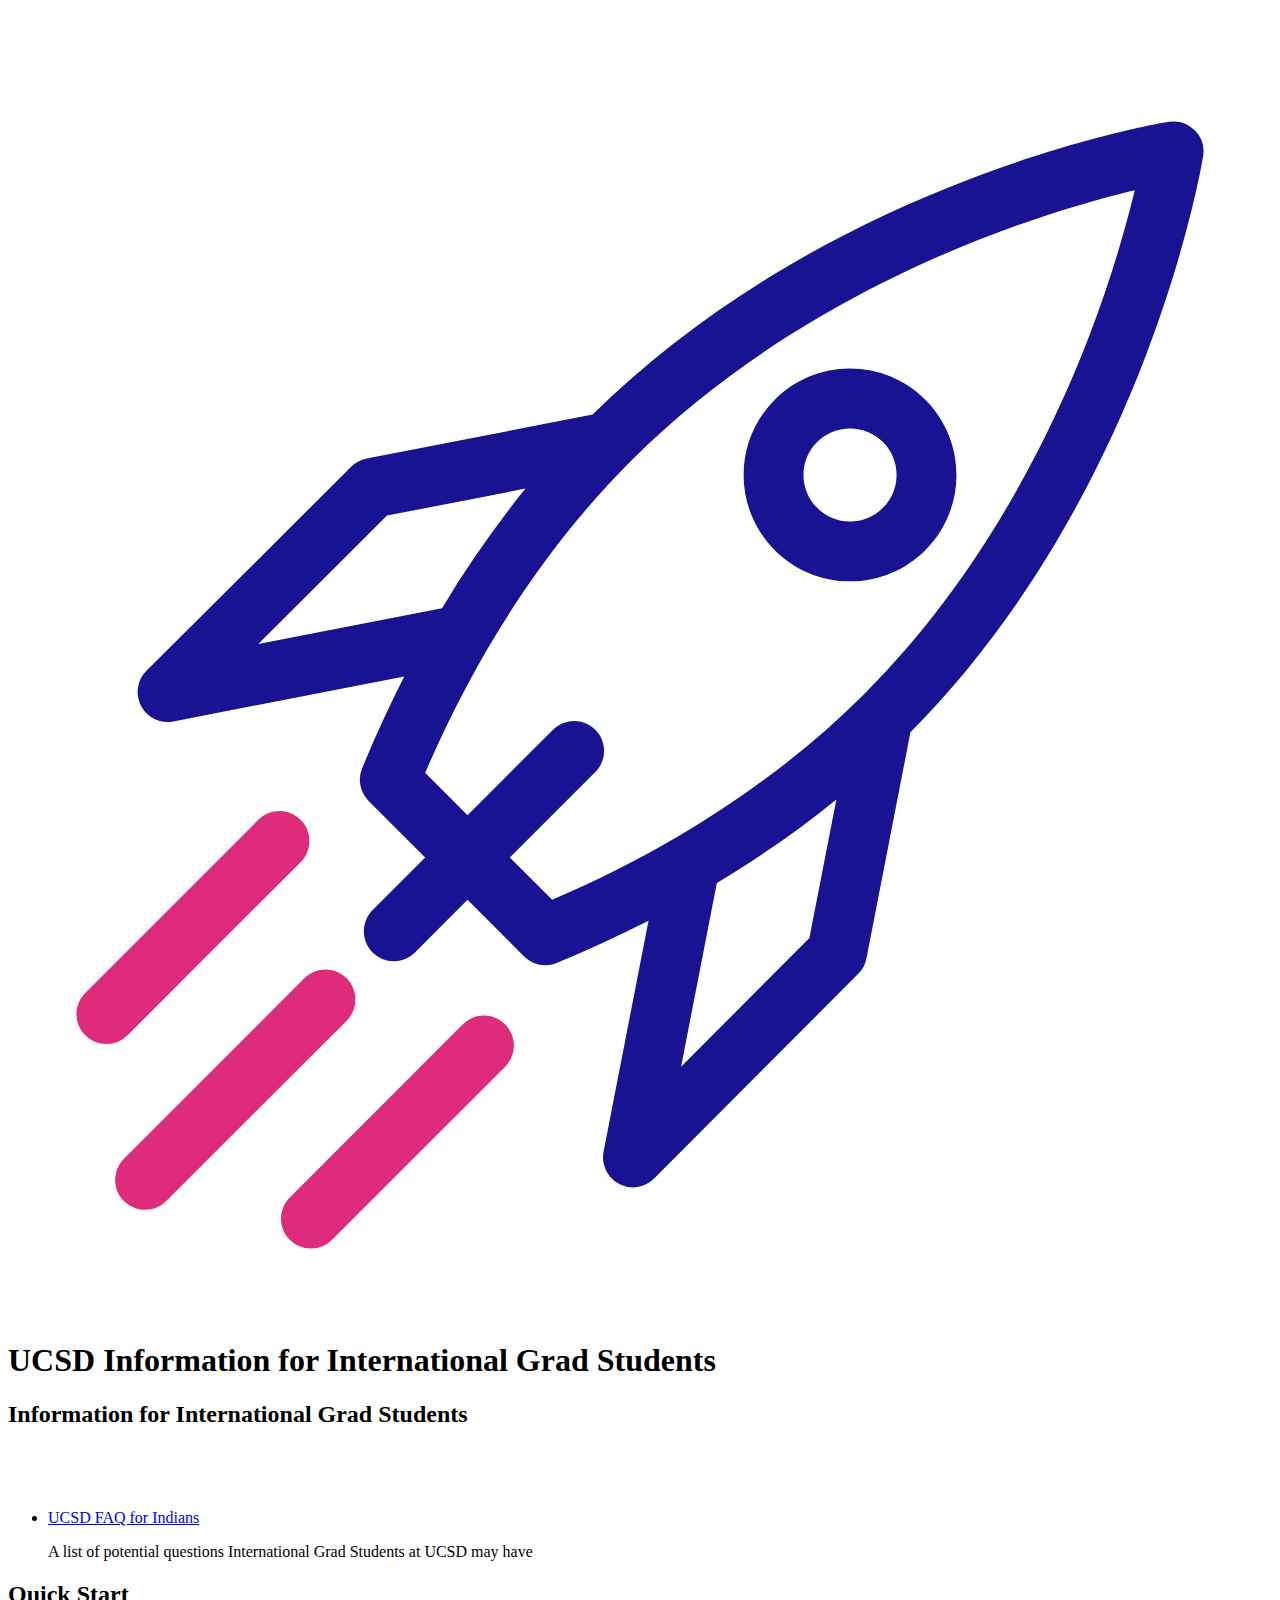
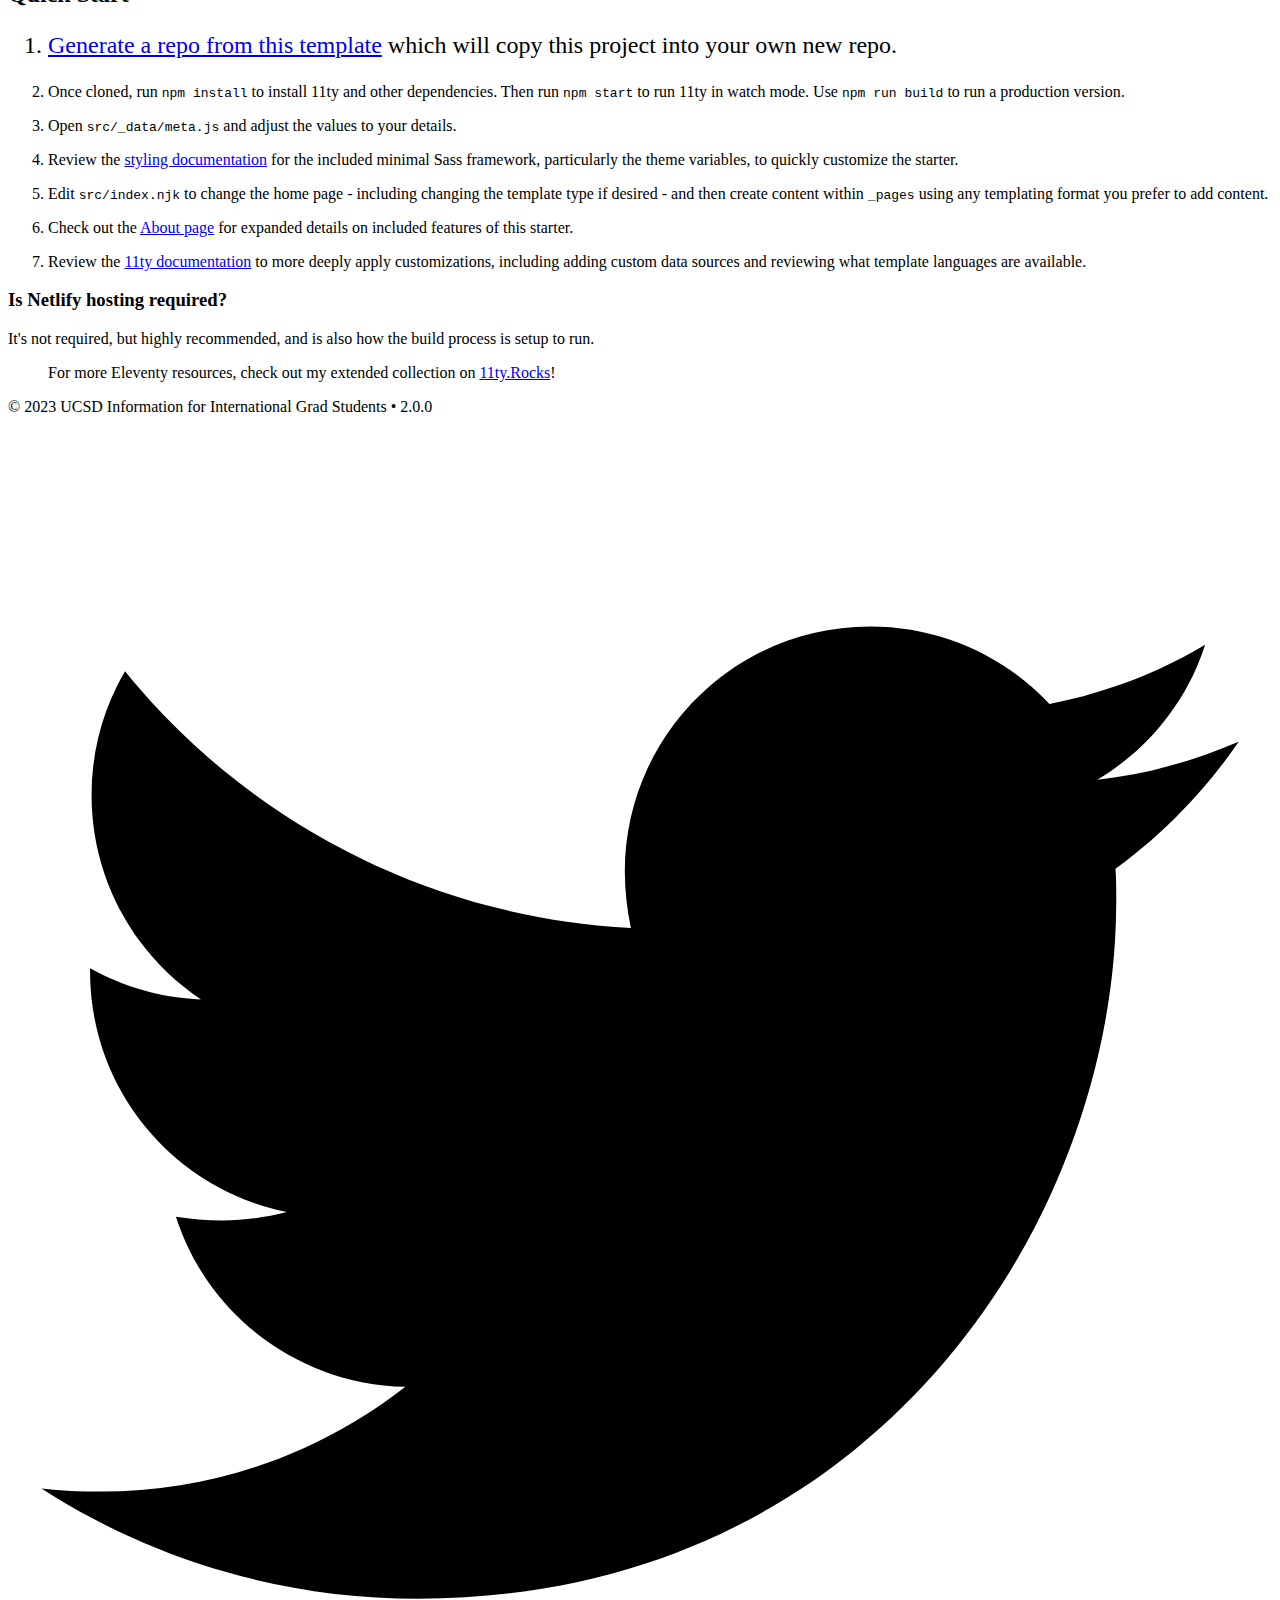
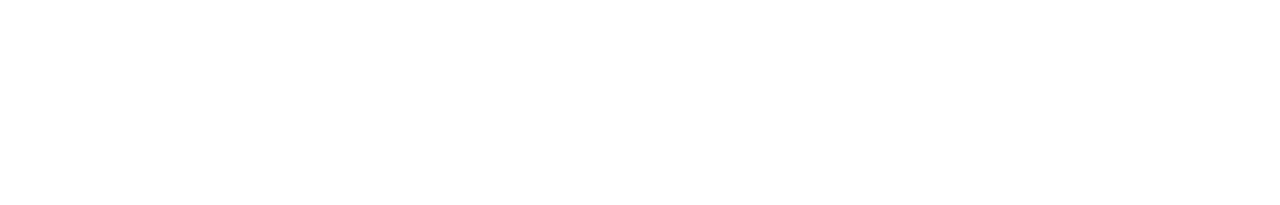
==== docs/index.html @ 631bee0d "Updated" ====
<!DOCTYPE html>
<html lang="en"><head>
    <!-- Generated from the 11ty Netlify Jumpstart: https://github.com/5t3ph/11ty-netlify-jumpstart -->
    <meta charset="UTF-8" />
    <meta name="viewport" content="width=device-width, initial-scale=1" />
    <meta name="generator" content="Eleventy v2.0.0" />
    <title>UCSD Information for International Grad Students</title>
    <meta
      name="description"
      content="Information for International Grad Students"
    />
    <link rel="icon" href="/favicon.png" />
    <link href="/css/style.css" rel="stylesheet" />

    
    <meta name="twitter:creator" content="@akshayprabhu200" />
    
    <meta
      name="twitter:title"
      content="UCSD Information for International Grad Students"
    />
    <meta
      name="twitter:description"
      content="Information for International Grad Students"
    />

    <meta
      name="og:title"
      content="UCSD Information for International Grad Students"
    />
    <meta
      name="og:description"
      content="Information for International Grad Students"
    />

    <link rel="preload" href="/fonts/baloo-2-v1-latin-500.woff2" as="font" type="font/woff2" crossorigin>
    <link rel="preload" href="/fonts/baloo-2-v1-latin-regular.woff2" as="font" type="font/woff2" crossorigin>

    <link
      rel="alternate"
      type="application/rss+xml"
      title="RSS Feed for UCSD Information for International Grad Students"
      href="/feed/"
    />
  </head>
  <body>
    <style>
  .logo {
    width: 12vmax;
    height: 12vmax;
    margin: 0 auto 2rem;
  }

  .logo svg {
    width: 100%;
    height: 100%;
  }

  .tdbc-hero {
    padding-top: 5vh;
    padding-bottom: 5vh;
  }

  #quickstart + ol li:first-child,
  #quickstart + ol li:first-child p {
    font-size: 1.5rem;
  }
</style>
<header class="tdbc-hero">
  <div class="tdbc-container">
    <span class="logo">
      <svg
        viewBox="0 0 800 800"
        xmlns="http://www.w3.org/2000/svg"
        aria-hidden="true"
        focusable="false"
      >
        <path fill="none" d="M-1-1h582v402H-1z" />
        <g>
          <path
            fill="#171392"
            d="M580.562 219.439c-12.721-12.723-29.637-19.728-47.623-19.728-17.987 0-34.903 7.005-47.625 19.728-12.72 12.72-19.725 29.634-19.725 47.621 0 17.99 7.005 34.904 19.725 47.625 12.722 12.721 29.633 19.723 47.618 19.726h.007c17.986 0 34.902-7.005 47.623-19.726 12.721-12.723 19.726-29.636 19.726-47.625-.002-17.987-7.007-34.9-19.726-47.621zm-26.791 68.456c-5.566 5.568-12.96 8.636-20.834 8.636-7.872-.002-15.271-3.068-20.834-8.636-5.566-5.562-8.633-12.96-8.633-20.834 0-7.868 3.065-15.269 8.633-20.834 5.563-5.565 12.967-8.63 20.834-8.63 7.868 0 15.268 3.063 20.834 8.63 11.492 11.488 11.492 30.18 0 41.668z"
          />
          <path
            fill="#df2b7c"
            d="M62.282 627.218a18.876 18.876 0 01-13.392-5.546c-7.398-7.397-7.398-19.395 0-26.79L158.42 485.35c7.398-7.397 19.392-7.397 26.79 0s7.398 19.395 0 26.792L75.676 621.672a18.876 18.876 0 01-13.394 5.546zM86.774 732.172c-4.85 0-9.696-1.85-13.395-5.549-7.398-7.397-7.398-19.389 0-26.786L187.545 585.67c7.398-7.398 19.392-7.398 26.787 0 7.398 7.398 7.398 19.393 0 26.79L100.168 726.623a18.884 18.884 0 01-13.394 5.549zM191.725 756.661a18.88 18.88 0 01-13.395-5.546c-7.398-7.397-7.398-19.393 0-26.789L287.863 614.79c7.396-7.394 19.392-7.396 26.787 0 7.398 7.397 7.398 19.395 0 26.793L205.12 751.115a18.884 18.884 0 01-13.395 5.546z"
          />
          <path
            fill="#171392"
            d="M751.113 48.891a18.949 18.949 0 00-16.403-5.311c-2.202.357-54.705 8.98-126.25 36.316-41.974 16.034-81.85 35.237-118.529 57.076-45.039 26.814-85.356 57.721-119.899 91.871l-143.055 27.85a18.967 18.967 0 00-9.753 5.177L87.618 391.06a18.944 18.944 0 0013.365 32.36c1.202 0 2.415-.114 3.628-.347l146.185-28.463c-9.516 18.672-18.419 38.055-26.683 58.144a18.958 18.958 0 004.125 20.603l35.811 35.811-33.27 33.27c-7.398 7.398-7.398 19.39 0 26.787a18.882 18.882 0 0013.397 5.549c4.847 0 9.693-1.85 13.392-5.546l33.27-33.271 35.811 35.813a18.962 18.962 0 0013.4 5.548c2.423 0 4.871-.467 7.199-1.426 20.091-8.262 39.475-17.165 58.141-26.678L376.934 695.4a18.946 18.946 0 0018.588 22.565c4.917 0 9.778-1.918 13.417-5.573l129.188-129.604a18.969 18.969 0 005.181-9.753l27.845-143.055c34.148-34.547 65.06-74.859 91.876-119.901 21.834-36.683 41.04-76.558 57.077-118.529 27.33-71.551 35.958-124.048 36.313-126.25a18.957 18.957 0 00-5.306-16.409zm-592.72 325.11l81.489-81.224 87.674-17.069c-19.015 23.391-36.655 48.634-52.847 75.648l-116.316 22.645zm348.826 186.12l-81.222 81.489 22.643-116.316c27.021-16.192 52.259-33.83 75.648-52.848l-17.069 87.675zm177.14-381.185c-23.915 62.371-68.01 152.302-142.237 226.531-34.171 34.168-73.96 64.54-118.89 90.838-.804.401-1.585.854-2.322 1.366-24.049 13.943-49.566 26.728-76.476 38.302l-26.806-26.809 54.11-54.106c7.395-7.397 7.395-19.392 0-26.79-7.398-7.397-19.392-7.396-26.79 0l-54.109 54.106-26.806-26.809c11.578-26.913 24.361-52.433 38.308-76.488.508-.732.951-1.5 1.35-2.295 26.298-44.938 56.672-84.732 90.849-118.909 74.225-74.225 164.156-118.319 226.527-142.235 37.897-14.537 70.522-23.601 92.09-28.797-5.198 21.571-14.263 54.197-28.798 92.095z"
          />
        </g>
      </svg>
    </span>
    <h1 class="tdbc-ink--primary tdbc-mb-none">UCSD Information for International Grad Students</h1>
    <h2 class="tdbc-lead tdbc-content-maxlength tdbc-ink--gray tdbc-mt-md tdbc-mx-auto">
      Information for International Grad Students
    </h2>
  </div>
</header>
<main class="tdbc-container">
  <div class="tdbc-section">
    <ul class="tdbc-column-container"><li class="tdbc-card">
        <div class="tdbc-card__content">
          <a href="/faq/" class="tdbc-card__title">UCSD FAQ for Indians</a>
          <p>A list of potential questions International Grad Students at UCSD may have</p>
        </div>
      </li></ul>
  </div>
  <style>
  </style>
<h2 id="quickstart" class="tdbc-h3 tdbc-mt-lg">Quick Start</h2>
<ol>
<li>
<p><a href="https://github.com/5t3ph/11ty-netlify-jumpstart/generate">Generate a repo from this template</a> which will copy this project into your own new repo.</p>
</li>
<li>
<p>Once cloned, run <code>npm install</code> to install 11ty and other dependencies. Then run <code>npm start</code> to run 11ty in watch mode. Use <code>npm run build</code> to run a production version.</p>
</li>
<li>
<p>Open <code>src/_data/meta.js</code> and adjust the values to your details.</p>
</li>
<li>
<p>Review the <a href="https://5t3ph.github.io/html-sass-jumpstart/">styling documentation</a> for the included minimal Sass framework, particularly the theme variables, to quickly customize the starter.</p>
</li>
<li>
<p>Edit <code>src/index.njk</code> to change the home page - including changing the template type if desired - and then create content within <code>_pages</code> using any templating format you prefer to add content.</p>
</li>
<li>
<p>Check out the <a href="/about/">About page</a> for expanded details on included features of this starter.</p>
</li>
<li>
<p>Review the <a href="https://11ty.dev">11ty documentation</a> to more deeply apply customizations, including adding custom data sources and reviewing what template languages are available.</p>
</li>
</ol>
<h3 class="tdbc-h4">Is Netlify hosting required?</h3>
<p>It's not required, but highly recommended, and is also how the build process is setup to run.</p>
<blockquote>
<p>For more Eleventy resources, check out my extended collection on <a href="https://11ty.rocks">11ty.Rocks</a>!</p>
</blockquote>
</main>


    <footer class="tdbc-background--secondary">
      <div class="tdbc-container tdbc-text-align-center">
        <div class="tdbc-row tdbc-ink--light tdbc-mx-auto">
          <p class="tdbc-mb-none">&copy; 2023 UCSD Information for International Grad Students • 2.0.0</p>
          <span class="tdbc-row tdbc-row--center-content">
            <a
              href="https://twitter.com/akshayprabhu200/"
              class="tdbc-icon-button tdbc-ink--light"
              aria-label="Twitter"
            >
              <svg xmlns="http://www.w3.org/2000/svg" viewBox="0 0 26 28" aria-hidden="true" focusable="false">
                <path
                  d="M25.312 6.375c-0.688 1-1.547 1.891-2.531 2.609 0.016 0.219 0.016 0.438 0.016 0.656 0 6.672-5.078 14.359-14.359 14.359-2.859 0-5.516-0.828-7.75-2.266 0.406 0.047 0.797 0.063 1.219 0.063 2.359 0 4.531-0.797 6.266-2.156-2.219-0.047-4.078-1.5-4.719-3.5 0.313 0.047 0.625 0.078 0.953 0.078 0.453 0 0.906-0.063 1.328-0.172-2.312-0.469-4.047-2.5-4.047-4.953v-0.063c0.672 0.375 1.453 0.609 2.281 0.641-1.359-0.906-2.25-2.453-2.25-4.203 0-0.938 0.25-1.797 0.688-2.547 2.484 3.062 6.219 5.063 10.406 5.281-0.078-0.375-0.125-0.766-0.125-1.156 0-2.781 2.25-5.047 5.047-5.047 1.453 0 2.766 0.609 3.687 1.594 1.141-0.219 2.234-0.641 3.203-1.219-0.375 1.172-1.172 2.156-2.219 2.781 1.016-0.109 2-0.391 2.906-0.781z"
                ></path>
              </svg>
            </a>
          </span>
        </div>
      </div>
    </footer>
  </body>
</html>
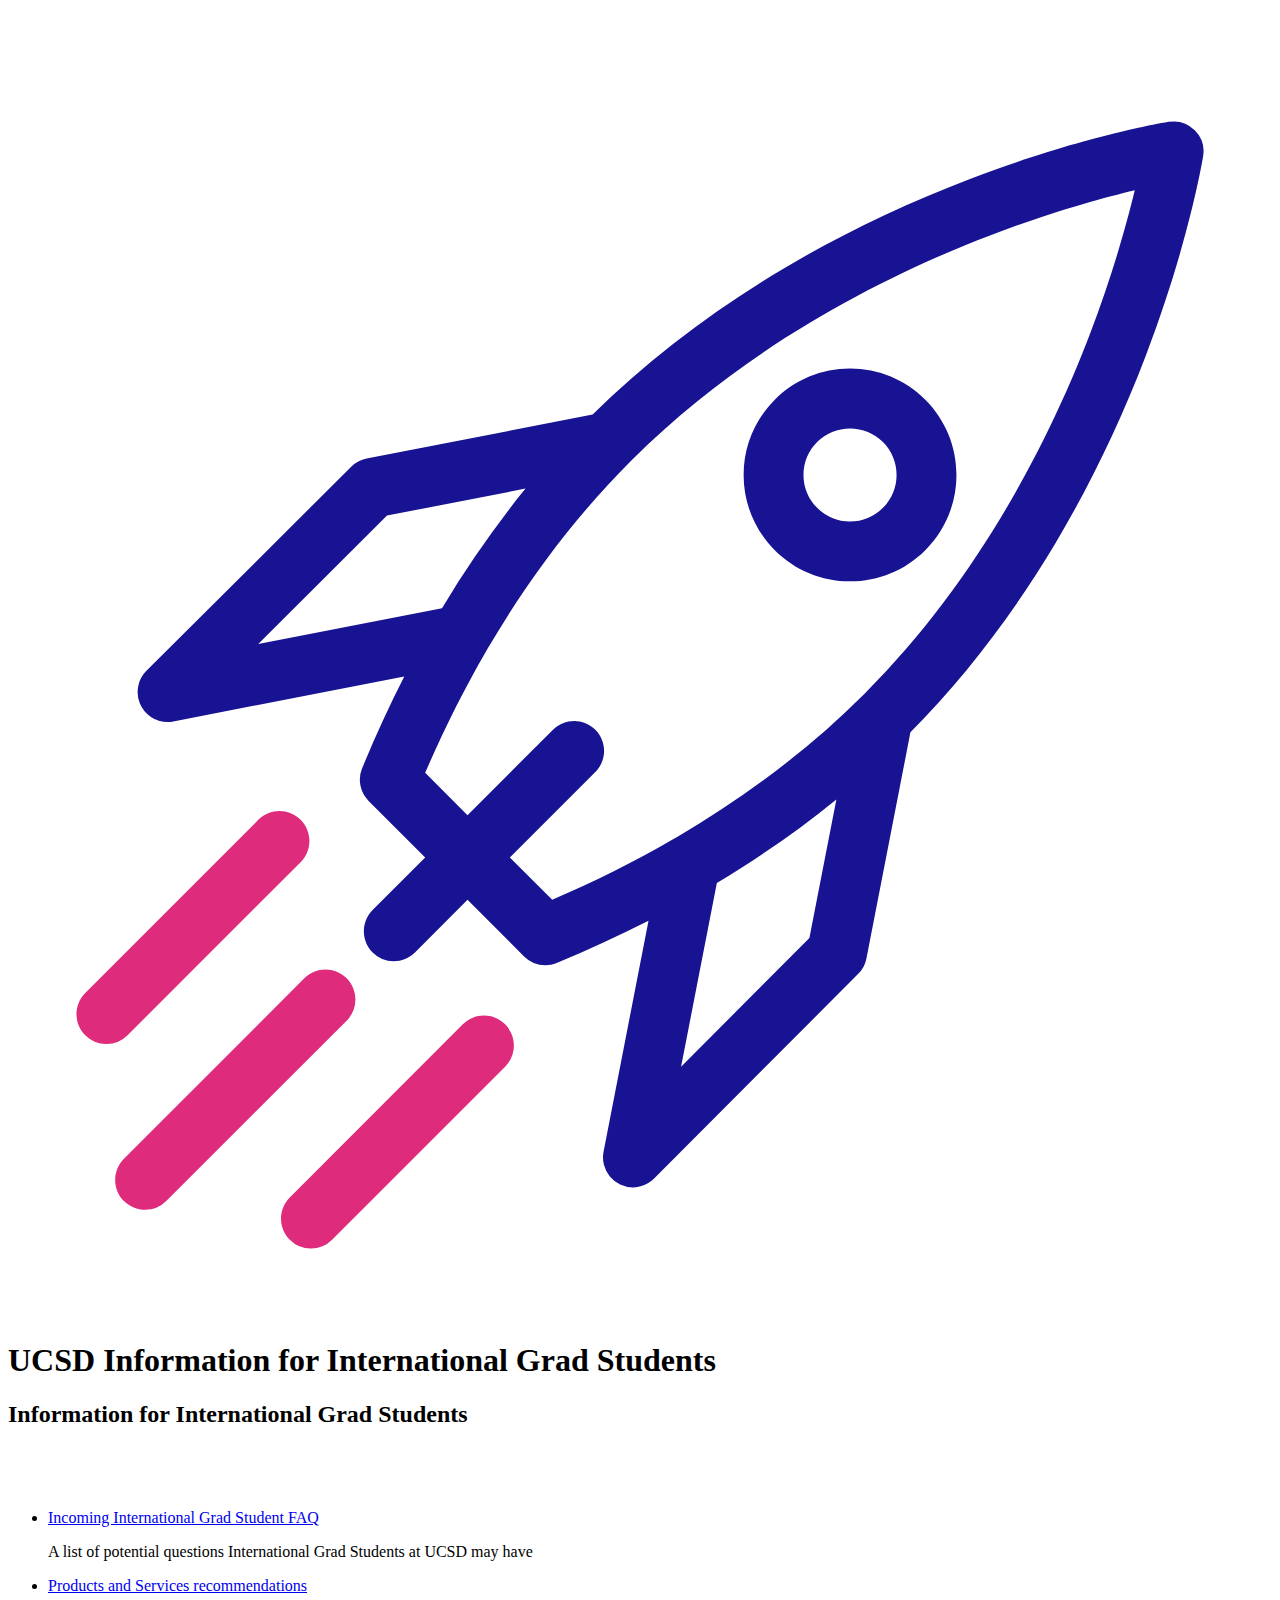
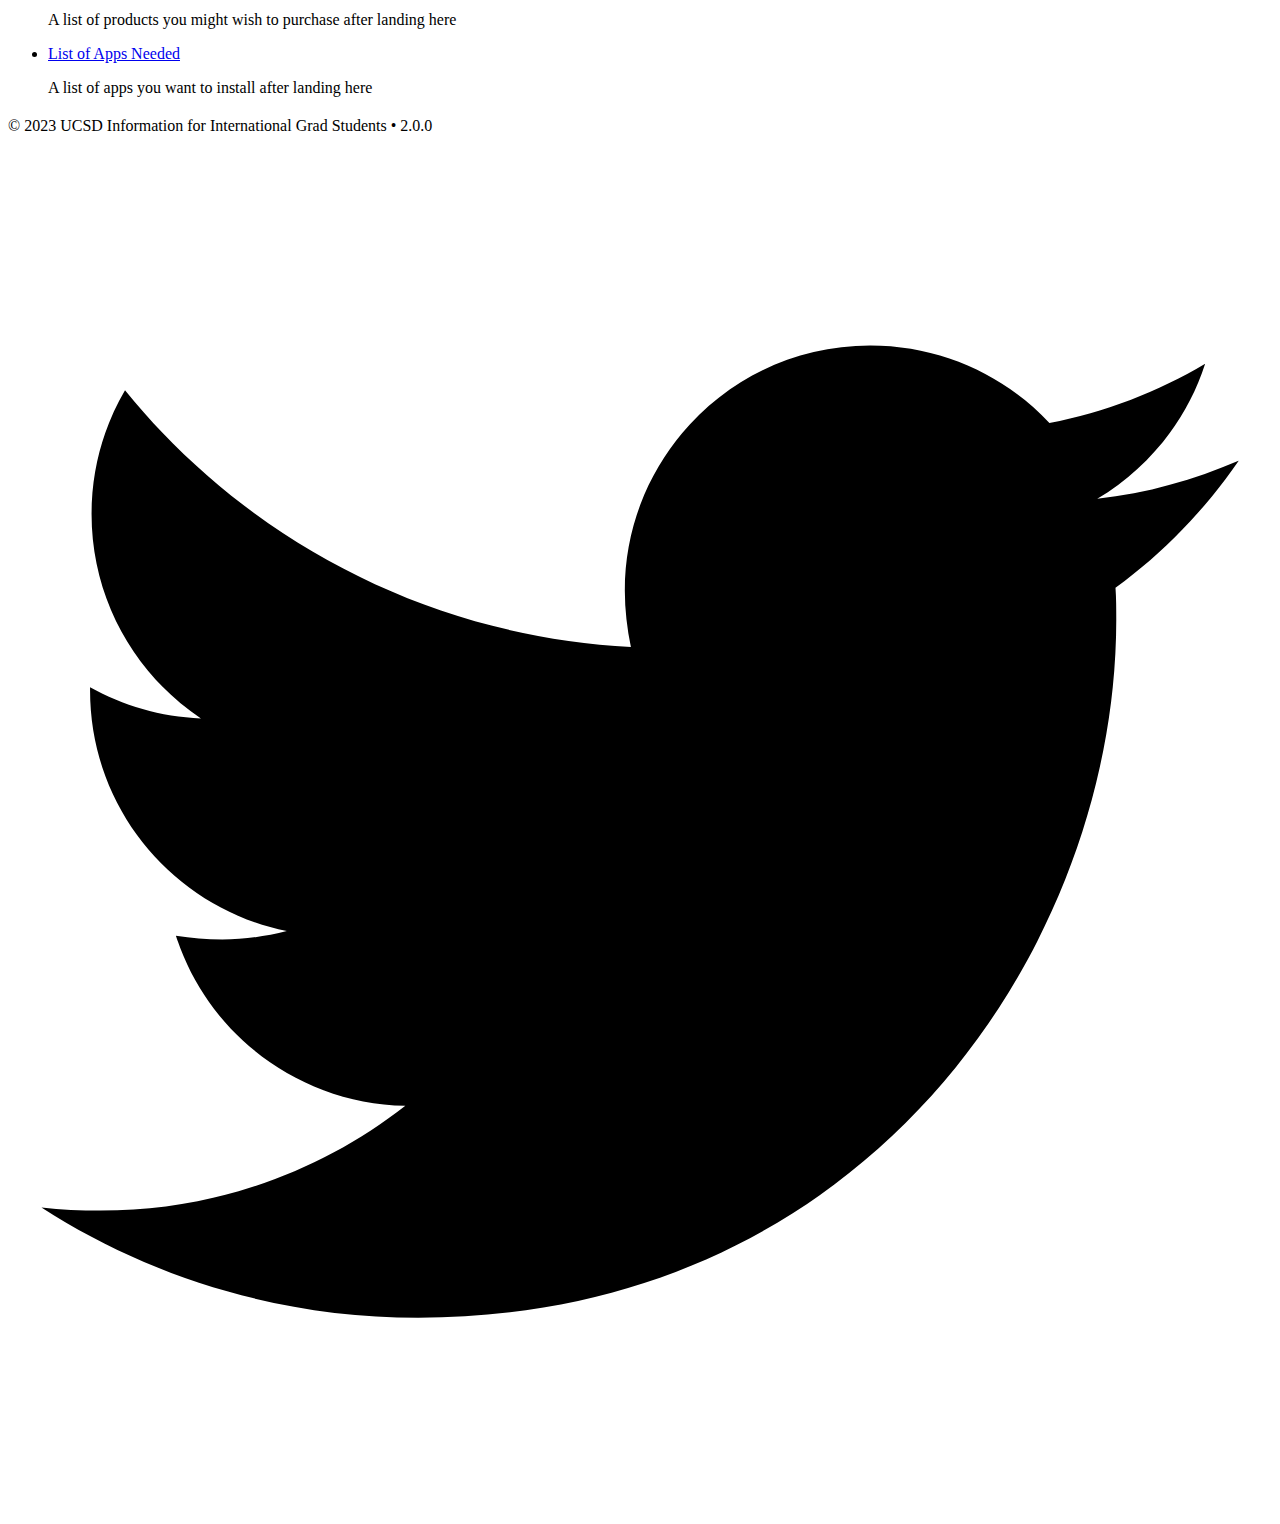
==== commit 1b36ed91: "Updated config" ====
--- a/docs/index.html
+++ b/docs/index.html
@@ -102,42 +102,24 @@
   <div class="tdbc-section">
     <ul class="tdbc-column-container"><li class="tdbc-card">
         <div class="tdbc-card__content">
-          <a href="/faq/" class="tdbc-card__title">UCSD FAQ for Indians</a>
+          <a href="/incoming/" class="tdbc-card__title">Incoming International Grad Student FAQ</a>
           <p>A list of potential questions International Grad Students at UCSD may have</p>
+        </div>
+      </li><li class="tdbc-card">
+        <div class="tdbc-card__content">
+          <a href="/purchases/" class="tdbc-card__title">Products and Services recommendations</a>
+          <p>A list of products you might wish to purchase after landing here</p>
+        </div>
+      </li><li class="tdbc-card">
+        <div class="tdbc-card__content">
+          <a href="/apps/" class="tdbc-card__title">List of Apps Needed</a>
+          <p>A list of apps you want to install after landing here</p>
         </div>
       </li></ul>
   </div>
   <style>
   </style>
-<h2 id="quickstart" class="tdbc-h3 tdbc-mt-lg">Quick Start</h2>
-<ol>
-<li>
-<p><a href="https://github.com/5t3ph/11ty-netlify-jumpstart/generate">Generate a repo from this template</a> which will copy this project into your own new repo.</p>
-</li>
-<li>
-<p>Once cloned, run <code>npm install</code> to install 11ty and other dependencies. Then run <code>npm start</code> to run 11ty in watch mode. Use <code>npm run build</code> to run a production version.</p>
-</li>
-<li>
-<p>Open <code>src/_data/meta.js</code> and adjust the values to your details.</p>
-</li>
-<li>
-<p>Review the <a href="https://5t3ph.github.io/html-sass-jumpstart/">styling documentation</a> for the included minimal Sass framework, particularly the theme variables, to quickly customize the starter.</p>
-</li>
-<li>
-<p>Edit <code>src/index.njk</code> to change the home page - including changing the template type if desired - and then create content within <code>_pages</code> using any templating format you prefer to add content.</p>
-</li>
-<li>
-<p>Check out the <a href="/about/">About page</a> for expanded details on included features of this starter.</p>
-</li>
-<li>
-<p>Review the <a href="https://11ty.dev">11ty documentation</a> to more deeply apply customizations, including adding custom data sources and reviewing what template languages are available.</p>
-</li>
-</ol>
-<h3 class="tdbc-h4">Is Netlify hosting required?</h3>
-<p>It's not required, but highly recommended, and is also how the build process is setup to run.</p>
-<blockquote>
-<p>For more Eleventy resources, check out my extended collection on <a href="https://11ty.rocks">11ty.Rocks</a>!</p>
-</blockquote>
+<h2 id="quickstart" class="tdbc-h3 tdbc-mt-lg"></h2>
 </main>
 
 
